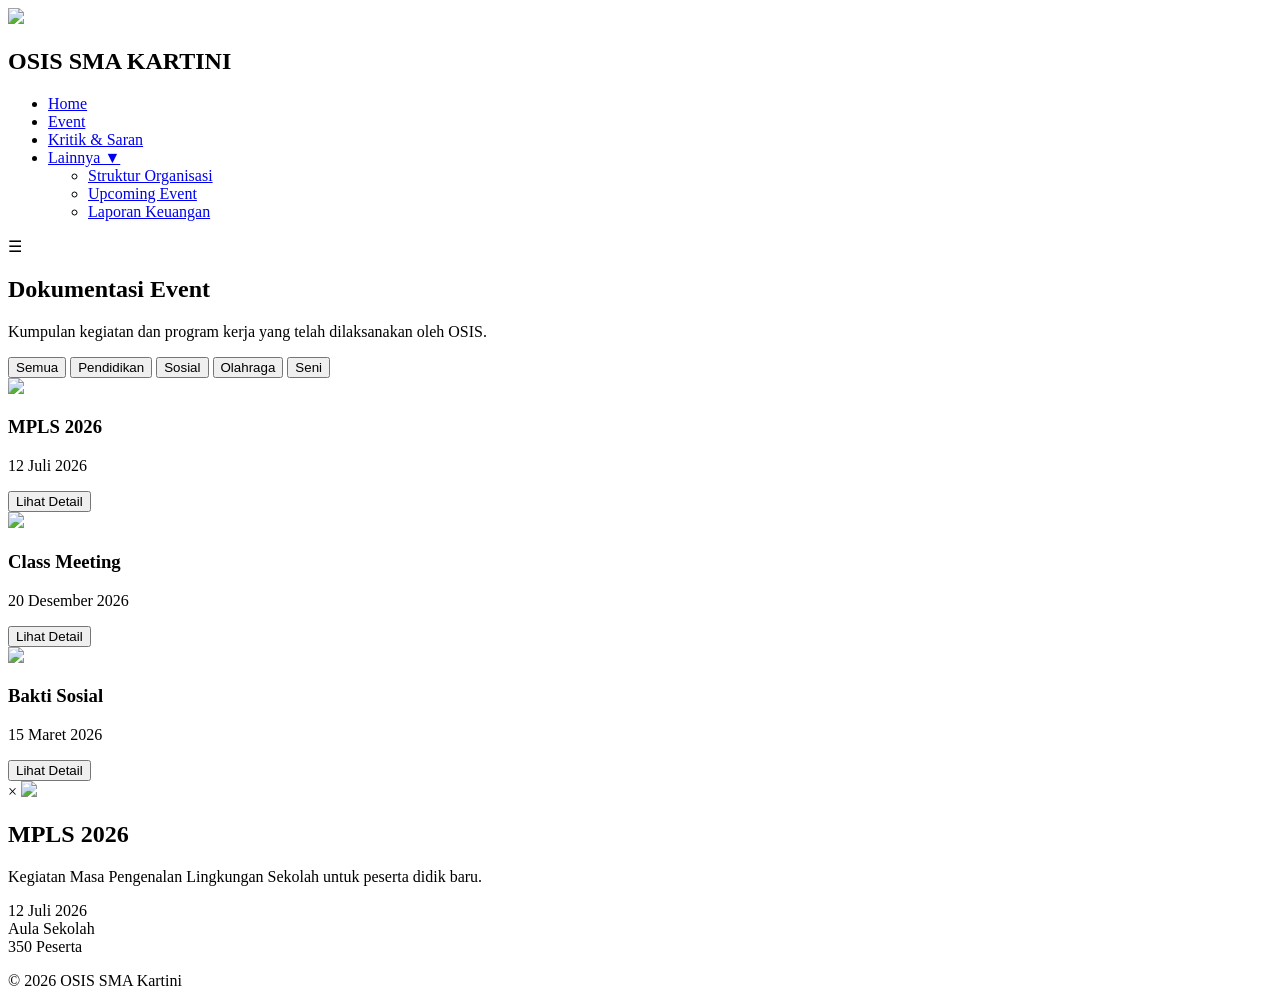
==== event.html @ 9b36c660 "Add files via upload" ====
<!DOCTYPE html>
<html lang="id">
<head>

<meta charset="UTF-8">
<meta name="viewport" content="width=device-width, initial-scale=1.0">

<title>Event OSIS</title>

<link rel="stylesheet" href="css/style.css">
<link rel="stylesheet" href="css/event.css">

<link href="https://fonts.googleapis.com/css2?family=Poppins:wght@300;400;500;600;700&display=swap" rel="stylesheet">

</head>
<body>

<header>

<div class="container">

<nav class="navbar">

<div class="logo">
<img src="assets/icons/logo.png">
<h2>OSIS SMA KARTINI</h2>
</div>

<ul class="nav-menu">

<li><a href="index.html">Home</a></li>

<li><a href="event.html">Event</a></li>

<li><a href="kritik-saran.html">Kritik & Saran</a></li>

<li class="dropdown">

<a href="#">Lainnya ▼</a>

<ul class="dropdown-content">

<li>
<a href="struktur-organisasi.html">
Struktur Organisasi
</a>
</li>

<li>
<a href="upcoming-event.html">
Upcoming Event
</a>
</li>

<li>
<a href="laporan-keuangan.html">
Laporan Keuangan
</a>
</li>

</ul>

</li>

</ul>

<div class="hamburger">☰</div>

</nav>

</div>

</header>

<!-- HEADER -->

<section class="event-header">

<div class="container">

<h1>Dokumentasi Event</h1>

<p>
Kumpulan kegiatan dan program kerja yang telah dilaksanakan oleh OSIS.
</p>

</div>

</section>

<!-- FILTER -->

<section class="event-filter">

<div class="container">

<button class="filter-btn active">
Semua
</button>

<button class="filter-btn">
Pendidikan
</button>

<button class="filter-btn">
Sosial
</button>

<button class="filter-btn">
Olahraga
</button>

<button class="filter-btn">
Seni
</button>

</div>

</section>

<!-- EVENT GRID -->

<section class="event-section">

<div class="container">

<div class="event-grid">

<!-- CARD 1 -->

<div class="event-card">

<img src="assets/images/event1.jpg">

<div class="event-content">

<h3>MPLS 2026</h3>

<p>12 Juli 2026</p>

<button class="detail-event">
Lihat Detail
</button>

</div>

</div>

<!-- CARD 2 -->

<div class="event-card">

<img src="assets/images/event2.jpg">

<div class="event-content">

<h3>Class Meeting</h3>

<p>20 Desember 2026</p>

<button class="detail-event">
Lihat Detail
</button>

</div>

</div>

<!-- CARD 3 -->

<div class="event-card">

<img src="assets/images/event3.jpg">

<div class="event-content">

<h3>Bakti Sosial</h3>

<p>15 Maret 2026</p>

<button class="detail-event">
Lihat Detail
</button>

</div>

</div>

</div>

</div>

</section>

<!-- MODAL -->

<div class="event-modal" id="eventModal">

<div class="modal-box">

<span class="close-event">
×
</span>

<img
src="assets/images/event1.jpg"
class="modal-image">

<h2>MPLS 2026</h2>

<p>
Kegiatan Masa Pengenalan Lingkungan Sekolah
untuk peserta didik baru.
</p>

<div class="event-info">

<div>
12 Juli 2026
</div>

<div>
Aula Sekolah
</div>

<div>
350 Peserta
</div>

</div>

</div>

</div>

<footer>

<div class="container">

<p class="copyright">
© 2026 OSIS SMA Kartini
</p>

</div>

</footer>

<script src="js/main.js"></script>
<script src="js/event.js"></script>

</body>
</html>
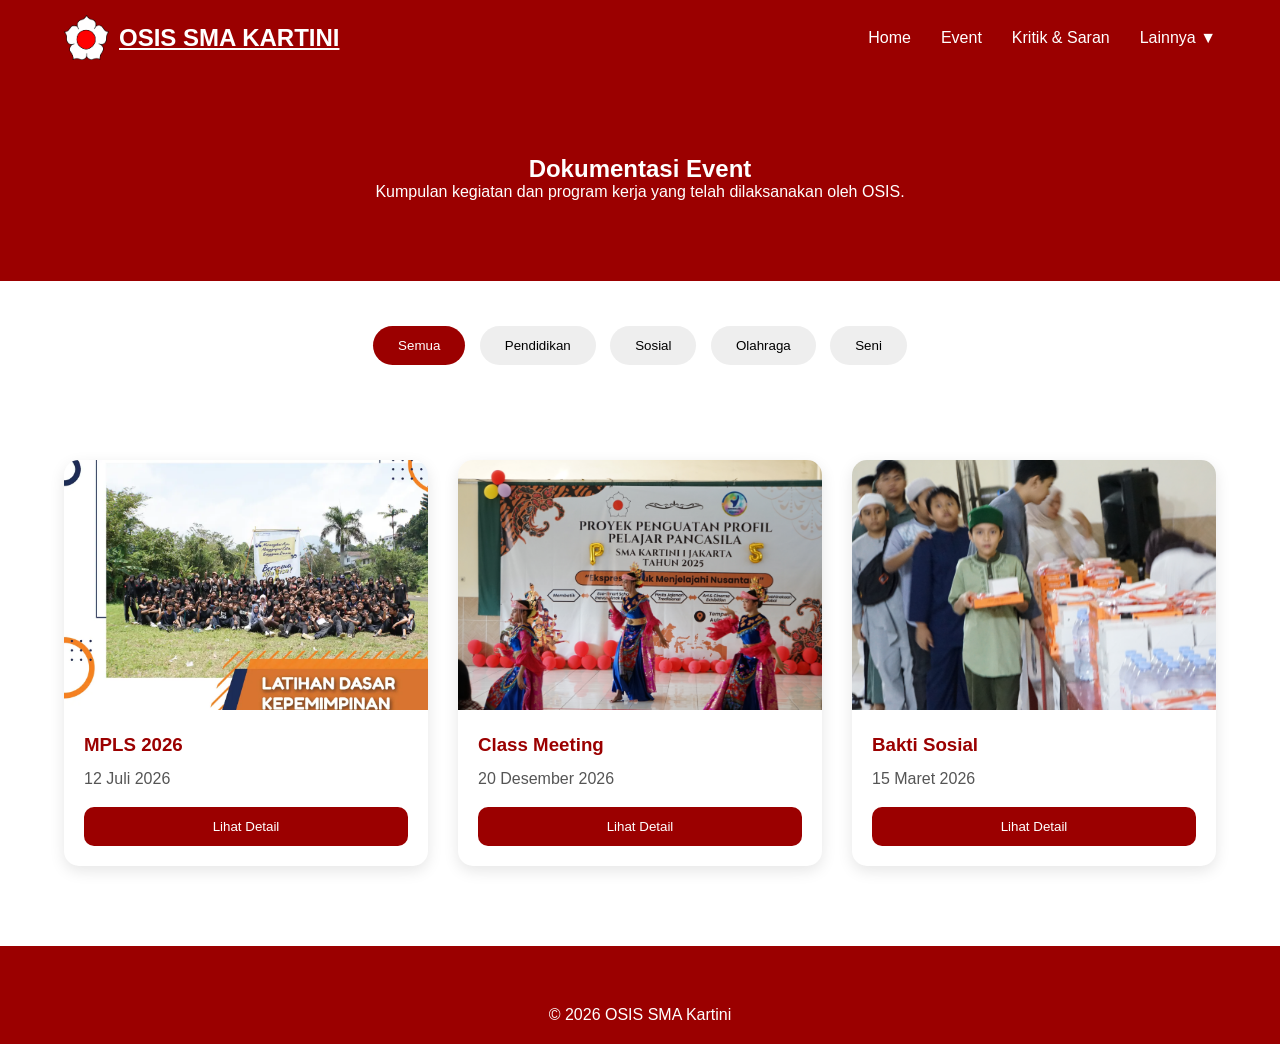
==== commit edb92a6b: "Add files via upload" ====
--- a/event.html
+++ b/event.html
@@ -21,18 +21,26 @@
 
 <nav class="navbar">
 
-<div class="logo">
-<img src="assets/icons/logo.png">
-<h2>OSIS SMA KARTINI</h2>
-</div>
+<a href="index.html" class="logo">
+    <img src="assets/icons/logo.png" alt="Logo OSIS">
+    <h2>OSIS SMA KARTINI</h2>
+</a>
 
 <ul class="nav-menu">
 
-<li><a href="index.html">Home</a></li>
-
-<li><a href="event.html">Event</a></li>
-
-<li><a href="kritik-saran.html">Kritik & Saran</a></li>
+<li>
+    <a href="index.html">Home</a>
+</li>
+
+<li>
+    <a href="event.html">Event</a>
+</li>
+
+<li>
+    <a href="index.html#kritik">
+        Kritik & Saran
+    </a>
+</li>
 
 <li class="dropdown">
 
--- a/css/style.css
+++ b/css/style.css
@@ -0,0 +1,533 @@
+*{
+    margin:0;
+    padding:0;
+    box-sizing:border-box;
+    font-family:'Poppins',sans-serif;
+}
+
+:root{
+    --primary:#9b0000;
+    --primary-dark:#780000;
+    --white:#ffffff;
+    --light:#f5f5f5;
+    --dark:#222;
+}
+
+html{
+    scroll-behavior:smooth;
+}
+
+body{
+    background:var(--white);
+    color:var(--dark);
+}
+
+/* CONTAINER */
+
+.container{
+    width:90%;
+    max-width:1200px;
+    margin:auto;
+}
+
+/* NAVBAR */
+
+header{
+    background:var(--primary);
+    position:sticky;
+    top:0;
+    z-index:999;
+}
+
+.navbar{
+    display:flex;
+    justify-content:space-between;
+    align-items:center;
+    padding:15px 0;
+}
+
+.logo{
+    display:flex;
+    align-items:center;
+    gap:10px;
+    color:white;
+}
+
+.logo img{
+    width:45px;
+}
+
+.nav-menu{
+    display:flex;
+    list-style:none;
+    gap:30px;
+}
+
+.nav-menu a{
+    color:white;
+    text-decoration:none;
+    font-weight:500;
+}
+
+.dropdown{
+    position:relative;
+}
+
+.dropdown-content{
+    display:none;
+    position:absolute;
+    background:white;
+    width:220px;
+    top:35px;
+    right:0;
+    border-radius:10px;
+    overflow:hidden;
+    box-shadow:0 5px 15px rgba(0,0,0,.15);
+}
+
+.dropdown-content a{
+    color:black;
+    display:block;
+    padding:12px;
+}
+
+.dropdown-content a:hover{
+    background:#f3f3f3;
+}
+
+.dropdown:hover .dropdown-content{
+    display:block;
+}
+
+/* ====================
+   HERO SECTION
+==================== */
+
+.hero{
+    height:85vh;
+
+    background:
+    linear-gradient(
+        rgba(0,0,0,.5),
+        rgba(0,0,0,.5)
+    ),
+    url('../assets/images/Slider\ 2.JPG');
+
+    background-size:cover;
+    background-position:center;
+
+    display:flex;
+    align-items:center;
+    justify-content:center;
+}
+
+.hero-content{
+    text-align:center;
+    color:white;
+    max-width:800px;
+    padding:20px;
+}
+
+.hero-content h1{
+    font-size:3rem;
+    margin-bottom:20px;
+}
+
+.hero-content p{
+    font-size:1.2rem;
+    margin-bottom:30px;
+}
+
+.btn{
+    display:inline-block;
+    background:white;
+    color:var(--primary);
+    text-decoration:none;
+    padding:14px 30px;
+    border-radius:10px;
+    font-weight:600;
+    transition:.3s;
+}
+
+.btn:hover{
+    transform:translateY(-3px);
+}
+
+/* ====================
+   SECTION TITLE
+==================== */
+
+.section-title{
+    text-align:center;
+    color:var(--primary);
+    margin-bottom:50px;
+    font-size:2rem;
+}
+
+/* ====================
+   KETUA OSIS
+==================== */
+
+.ketua{
+    padding:80px 0;
+    background:var(--primary);
+    color:var(--white);
+}
+
+.ketua-wrapper{
+    display:flex;
+    align-items:center;
+    justify-content:center;
+    gap:60px;
+}
+
+.ketua-image img{
+    width:320px;
+    height:320px;
+    object-fit:cover;
+    border-radius:50%;
+    border:2px solid white;
+}
+
+.ketua-content{
+    max-width:600px;
+}
+
+.ketua-content p{
+    font-size:1.1rem;
+    line-height:1.8;
+    margin-bottom:25px;
+}
+
+.ketua-content h3{
+    margin-bottom:5px;
+}
+
+.ketua-content span{
+    opacity:.8;
+}
+
+/* HAMBURGER */
+
+.hamburger{
+    display:none;
+    color:white;
+    font-size:28px;
+    cursor:pointer;
+}
+
+/* ====================
+   EVENT PREVIEW
+==================== */
+
+.event-preview{
+    padding:80px 0;
+    background:#f5f5f5;
+}
+
+.event-grid{
+    display:grid;
+    grid-template-columns:repeat(3,1fr);
+    gap:30px;
+}
+
+.event-card{
+    background:white;
+    border-radius:15px;
+    overflow:hidden;
+    box-shadow:0 5px 15px rgba(0,0,0,.1);
+    transition:.3s;
+}
+
+.event-card:hover{
+    transform:translateY(-8px);
+}
+
+.event-card img{
+    width:100%;
+    height:240px;
+    object-fit:cover;
+}
+
+.event-content{
+    padding:20px;
+}
+
+.event-content h3{
+    color:var(--primary);
+    margin-bottom:10px;
+}
+
+.event-content p{
+    line-height:1.6;
+    color:#555;
+}
+
+.event-button{
+    text-align:center;
+    margin-top:40px;
+}
+
+.btn-red{
+    background:var(--primary);
+    color:white;
+}
+
+/* ====================
+   UPCOMING EVENT
+==================== */
+
+.upcoming-preview{
+    padding:80px 0;
+    background:white;
+}
+
+.upcoming-grid{
+    display:grid;
+    grid-template-columns:repeat(3,1fr);
+    gap:30px;
+}
+
+.upcoming-card{
+    background:white;
+    border-radius:15px;
+    padding:30px;
+    text-align:center;
+    box-shadow:0 5px 20px rgba(0,0,0,.1);
+    border-top:5px solid var(--primary);
+    transition:.3s;
+}
+
+.upcoming-card:hover{
+    transform:translateY(-8px);
+}
+
+.upcoming-date{
+    color:var(--primary);
+    font-weight:700;
+    margin-bottom:15px;
+}
+
+.upcoming-card h3{
+    margin-bottom:15px;
+}
+
+.upcoming-card p{
+    color:#666;
+    margin-bottom:20px;
+}
+
+.countdown{
+    background:var(--primary);
+    color:white;
+    padding:10px;
+    border-radius:10px;
+    font-weight:600;
+}
+
+/* ====================
+   KRITIK & SARAN
+==================== */
+
+.kritik-preview{
+    padding:80px 0;
+    background:var(--primary);
+}
+
+.kritik-wrapper{
+    max-width:800px;
+    margin:auto;
+    text-align:center;
+    color:white;
+}
+
+.kritik-wrapper h2{
+    font-size:2rem;
+    margin-bottom:15px;
+}
+
+.kritik-wrapper p{
+    margin-bottom:40px;
+    opacity:.9;
+}
+
+.kritik-form{
+    display:flex;
+    flex-direction:column;
+    gap:20px;
+}
+
+.kritik-form input,
+.kritik-form textarea{
+    padding:18px;
+    border:none;
+    border-radius:12px;
+    font-size:16px;
+}
+
+.kritik-form textarea{
+    min-height:180px;
+    resize:vertical;
+}
+
+.kritik-form button{
+    background:white;
+    color:var(--primary);
+    border:none;
+    padding:16px;
+    border-radius:12px;
+    cursor:pointer;
+    font-size:16px;
+    font-weight:600;
+    transition:.3s;
+}
+
+.kritik-form button:hover{
+    transform:translateY(-3px);
+}
+
+#kritik{
+    scroll-margin-top: 70px;
+}
+
+/* ====================
+   FOOTER
+==================== */
+
+footer{
+    background:#9b0000;
+    color:white;
+    padding:60px 0 20px;
+}
+
+.footer-content{
+    display:grid;
+    grid-template-columns:2fr 1fr 1fr;
+    gap:40px;
+    align-items:start;
+}
+
+.footer-content h3{
+    margin-bottom:15px;
+}
+
+.footer-content ul{
+    list-style:none;
+}
+
+.footer-content ul li{
+    margin-bottom:10px;
+}
+
+.footer-content a{
+    text-decoration:none;
+    color:white;
+}
+
+.footer-content a:hover{
+    opacity:.8;
+}
+
+.social-section{
+    text-align:center;
+}
+
+.social-icons{
+    display:flex;
+    justify-content:center;
+    align-items:center;
+    gap:20px;
+    margin-top:15px;
+}
+
+.social-icons a{
+    color:white;
+    font-size:28px;
+    transition:0.3s;
+}
+
+.social-icons a:hover{
+    transform:translateY(-4px);
+    color:#666;
+}
+
+footer hr{
+    margin:30px 0;
+    border:none;
+    height:1px;
+    background:rgba(255,255,255,.15);
+}
+
+.copyright{
+    text-align:center;
+}
+
+/* RESPONSIVE */
+
+@media(max-width:768px){
+
+    .footer-content{
+        grid-template-columns:1fr;
+        text-align:center;
+    }
+
+    .social-icons{
+        justify-content:center;
+    }
+
+}
+
+/* MOBILE */
+
+@media(max-width:768px){
+
+    .hamburger{
+        display:block;
+    }
+
+    .nav-menu{
+        display:none;
+        flex-direction:column;
+        position:absolute;
+        top:75px;
+        left:0;
+        width:100%;
+        background:var(--primary);
+        padding:20px;
+    }
+
+    .nav-menu.active{
+        display:flex;
+    }
+}
+
+.hero{
+    height:70vh;
+}
+
+.hero-content h1{
+    font-size:2rem;
+}
+
+.hero-content p{
+    font-size:1rem;
+}
+
+.ketua-wrapper{
+    flex-direction:column;
+    text-align:center;
+}
+
+.ketua-image img{
+    width:220px;
+    height:220px;
+}
+
+.event-grid{
+    grid-template-columns:1fr;
+}
+
+.footer-content{
+    grid-template-columns:1fr;
+    text-align:center;
+}
--- a/css/event.css
+++ b/css/event.css
@@ -0,0 +1,123 @@
+.event-header{
+    background:var(--primary);
+    color:white;
+    text-align:center;
+    padding:80px 0;
+}
+
+.event-filter{
+    padding:40px 0;
+    text-align:center;
+}
+
+.filter-btn{
+    border:none;
+    padding:12px 25px;
+    margin:5px;
+    border-radius:30px;
+    cursor:pointer;
+    background:#eee;
+}
+
+.filter-btn.active{
+    background:var(--primary);
+    color:white;
+}
+
+.event-section{
+    padding:50px 0 80px;
+}
+
+.event-grid{
+    display:grid;
+    grid-template-columns:repeat(3,1fr);
+    gap:30px;
+}
+
+.event-card{
+    background:white;
+    border-radius:15px;
+    overflow:hidden;
+    box-shadow:0 5px 15px rgba(0,0,0,.1);
+    transition:.3s;
+}
+
+.event-card:hover{
+    transform:translateY(-8px);
+}
+
+.event-card img{
+    width:100%;
+    height:250px;
+    object-fit:cover;
+}
+
+.event-content{
+    padding:20px;
+}
+
+.event-content h3{
+    color:var(--primary);
+    margin-bottom:10px;
+}
+
+.detail-event{
+    margin-top:15px;
+    width:100%;
+    border:none;
+    background:var(--primary);
+    color:white;
+    padding:12px;
+    border-radius:10px;
+    cursor:pointer;
+}
+
+/* MODAL */
+
+.event-modal{
+    display:none;
+    position:fixed;
+    inset:0;
+    background:rgba(0,0,0,.6);
+    z-index:9999;
+}
+
+.modal-box{
+    background:white;
+    width:90%;
+    max-width:800px;
+    margin:50px auto;
+    padding:30px;
+    border-radius:15px;
+    position:relative;
+}
+
+.close-event{
+    position:absolute;
+    right:20px;
+    top:10px;
+    font-size:35px;
+    cursor:pointer;
+}
+
+.modal-image{
+    width:100%;
+    border-radius:12px;
+    margin-bottom:20px;
+}
+
+.event-info{
+    margin-top:20px;
+    display:flex;
+    justify-content:space-between;
+    flex-wrap:wrap;
+    gap:10px;
+}
+
+@media(max-width:768px){
+
+.event-grid{
+    grid-template-columns:1fr;
+}
+
+}
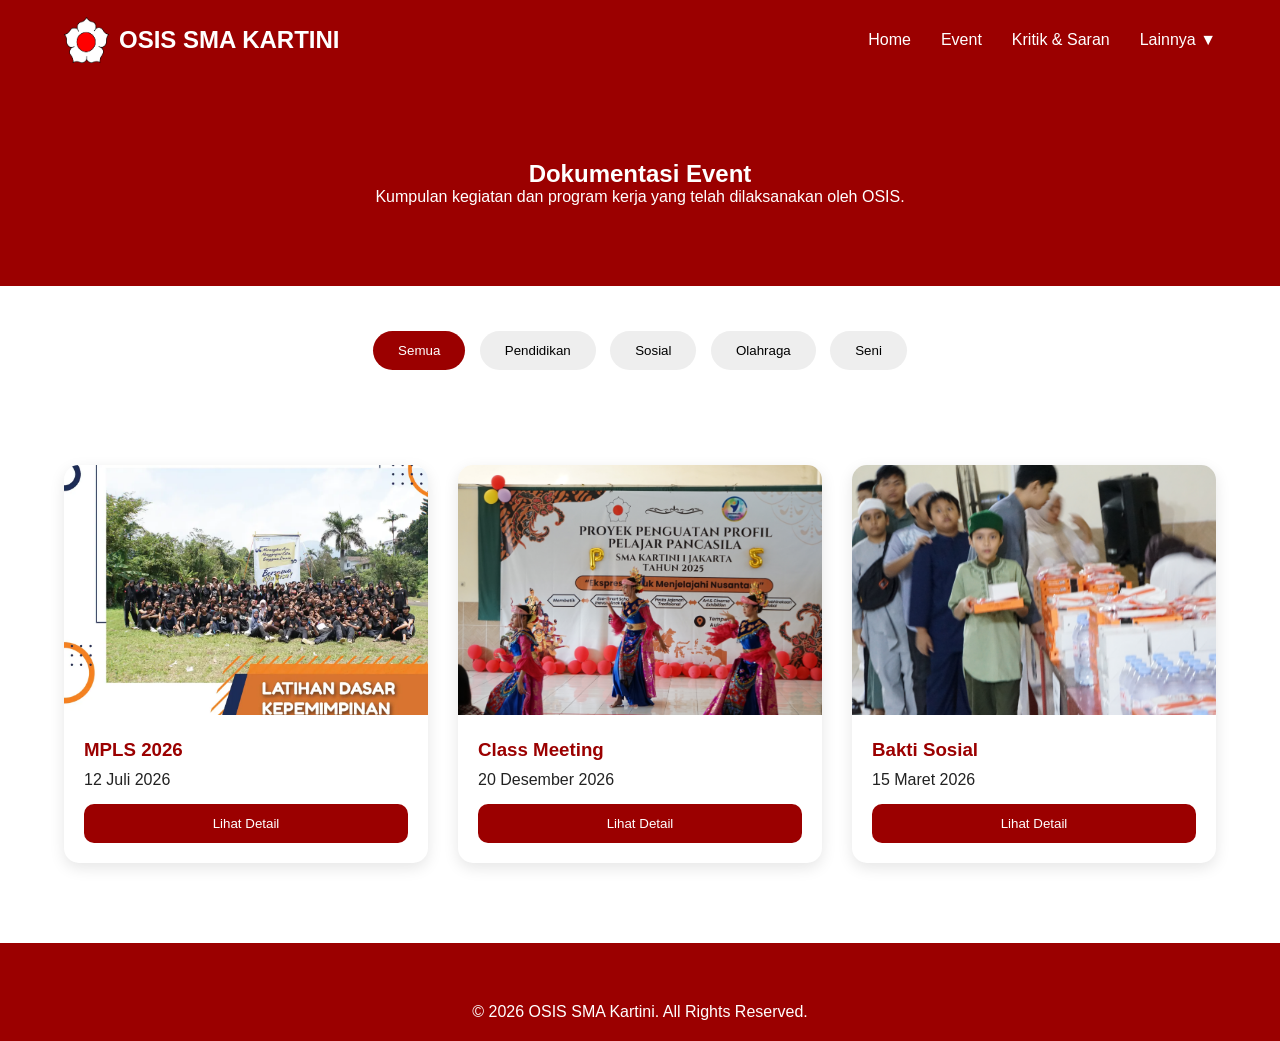
==== commit fb974f93: "Update event.html" ====
--- a/event.html
+++ b/event.html
@@ -246,7 +246,7 @@
 <div class="container">
 
 <p class="copyright">
-© 2026 OSIS SMA Kartini
+© 2026 OSIS SMA Kartini. All Rights Reserved.
 </p>
 
 </div>
@@ -257,4 +257,4 @@
 <script src="js/event.js"></script>
 
 </body>
-</html>+</html>
--- a/css/style.css
+++ b/css/style.css
@@ -1,3 +1,7 @@
+/* ========================================
+   RESET
+======================================== */
+
 *{
     margin:0;
     padding:0;
@@ -7,10 +11,11 @@
 
 :root{
     --primary:#9b0000;
-    --primary-dark:#780000;
+    --primary-dark:#750000;
     --white:#ffffff;
     --light:#f5f5f5;
-    --dark:#222;
+    --dark:#222222;
+    --shadow:0 5px 15px rgba(0,0,0,.1);
 }
 
 html{
@@ -20,9 +25,12 @@
 body{
     background:var(--white);
     color:var(--dark);
-}
-
-/* CONTAINER */
+    overflow-x:hidden;
+}
+
+/* ========================================
+   GLOBAL
+======================================== */
 
 .container{
     width:90%;
@@ -30,26 +38,63 @@
     margin:auto;
 }
 
-/* NAVBAR */
+section{
+    padding:80px 0;
+}
+
+.section-title{
+    text-align:center;
+    color:var(--primary);
+    margin-bottom:50px;
+    font-size:2rem;
+}
+
+.btn{
+    display:inline-block;
+    padding:14px 30px;
+    border-radius:10px;
+    text-decoration:none;
+    font-weight:600;
+    transition:.3s;
+}
+
+.btn:hover{
+    transform:translateY(-3px);
+}
+
+.btn-white{
+    background:white;
+    color:var(--primary);
+}
+
+.btn-red{
+    background:var(--primary);
+    color:white;
+}
+
+/* ========================================
+   NAVBAR
+======================================== */
 
 header{
     background:var(--primary);
     position:sticky;
     top:0;
-    z-index:999;
+    z-index:1000;
 }
 
 .navbar{
+    height:80px;
     display:flex;
     justify-content:space-between;
     align-items:center;
-    padding:15px 0;
 }
 
 .logo{
     display:flex;
     align-items:center;
     gap:10px;
+    text-decoration:none;
     color:white;
 }
 
@@ -58,8 +103,8 @@
 }
 
 .nav-menu{
-    display:flex;
     list-style:none;
+    display:flex;
     gap:30px;
 }
 
@@ -68,6 +113,21 @@
     text-decoration:none;
     font-weight:500;
 }
+
+.nav-menu a:hover{
+    opacity:.8;
+}
+
+.hamburger{
+    display:none;
+    color:white;
+    font-size:30px;
+    cursor:pointer;
+}
+
+/* ========================================
+   DROPDOWN
+======================================== */
 
 .dropdown{
     position:relative;
@@ -76,35 +136,35 @@
 .dropdown-content{
     display:none;
     position:absolute;
-    background:white;
-    width:220px;
     top:35px;
     right:0;
+    width:220px;
+    background:white;
     border-radius:10px;
     overflow:hidden;
-    box-shadow:0 5px 15px rgba(0,0,0,.15);
+    box-shadow:var(--shadow);
 }
 
 .dropdown-content a{
-    color:black;
     display:block;
-    padding:12px;
+    color:var(--dark);
+    padding:12px 15px;
 }
 
 .dropdown-content a:hover{
-    background:#f3f3f3;
+    background:#f2f2f2;
 }
 
 .dropdown:hover .dropdown-content{
     display:block;
 }
 
-/* ====================
-   HERO SECTION
-==================== */
+/* ========================================
+   HERO
+======================================== */
 
 .hero{
-    height:85vh;
+    height:90vh;
 
     background:
     linear-gradient(
@@ -117,8 +177,8 @@
     background-position:center;
 
     display:flex;
+    justify-content:center;
     align-items:center;
-    justify-content:center;
 }
 
 .hero-content{
@@ -138,40 +198,13 @@
     margin-bottom:30px;
 }
 
-.btn{
-    display:inline-block;
-    background:white;
-    color:var(--primary);
-    text-decoration:none;
-    padding:14px 30px;
-    border-radius:10px;
-    font-weight:600;
-    transition:.3s;
-}
-
-.btn:hover{
-    transform:translateY(-3px);
-}
-
-/* ====================
-   SECTION TITLE
-==================== */
-
-.section-title{
-    text-align:center;
-    color:var(--primary);
-    margin-bottom:50px;
-    font-size:2rem;
-}
-
-/* ====================
+/* ========================================
    KETUA OSIS
-==================== */
+======================================== */
 
 .ketua{
-    padding:80px 0;
-    background:var(--primary);
-    color:var(--white);
+    background:var(--primary);
+    color:white;
 }
 
 .ketua-wrapper{
@@ -184,9 +217,9 @@
 .ketua-image img{
     width:320px;
     height:320px;
+    border-radius:50%;
     object-fit:cover;
-    border-radius:50%;
-    border:2px solid white;
+    border:4px solid white;
 }
 
 .ketua-content{
@@ -194,35 +227,16 @@
 }
 
 .ketua-content p{
-    font-size:1.1rem;
     line-height:1.8;
-    margin-bottom:25px;
-}
-
-.ketua-content h3{
-    margin-bottom:5px;
-}
-
-.ketua-content span{
-    opacity:.8;
-}
-
-/* HAMBURGER */
-
-.hamburger{
-    display:none;
-    color:white;
-    font-size:28px;
-    cursor:pointer;
-}
-
-/* ====================
-   EVENT PREVIEW
-==================== */
+    margin-bottom:20px;
+}
+
+/* ========================================
+   EVENT
+======================================== */
 
 .event-preview{
-    padding:80px 0;
-    background:#f5f5f5;
+    background:var(--light);
 }
 
 .event-grid{
@@ -235,7 +249,7 @@
     background:white;
     border-radius:15px;
     overflow:hidden;
-    box-shadow:0 5px 15px rgba(0,0,0,.1);
+    box-shadow:var(--shadow);
     transition:.3s;
 }
 
@@ -245,7 +259,7 @@
 
 .event-card img{
     width:100%;
-    height:240px;
+    height:230px;
     object-fit:cover;
 }
 
@@ -258,29 +272,14 @@
     margin-bottom:10px;
 }
 
-.event-content p{
-    line-height:1.6;
-    color:#555;
-}
-
 .event-button{
     text-align:center;
     margin-top:40px;
 }
 
-.btn-red{
-    background:var(--primary);
-    color:white;
-}
-
-/* ====================
+/* ========================================
    UPCOMING EVENT
-==================== */
-
-.upcoming-preview{
-    padding:80px 0;
-    background:white;
-}
+======================================== */
 
 .upcoming-grid{
     display:grid;
@@ -290,48 +289,43 @@
 
 .upcoming-card{
     background:white;
+    border-top:5px solid var(--primary);
     border-radius:15px;
     padding:30px;
     text-align:center;
-    box-shadow:0 5px 20px rgba(0,0,0,.1);
-    border-top:5px solid var(--primary);
-    transition:.3s;
-}
-
-.upcoming-card:hover{
-    transform:translateY(-8px);
+    box-shadow:var(--shadow);
 }
 
 .upcoming-date{
     color:var(--primary);
-    font-weight:700;
+    font-weight:bold;
     margin-bottom:15px;
 }
 
-.upcoming-card h3{
-    margin-bottom:15px;
-}
-
-.upcoming-card p{
-    color:#666;
-    margin-bottom:20px;
-}
-
 .countdown{
-    background:var(--primary);
-    color:white;
-    padding:10px;
+    display:block;
+    margin-top:20px;
+    background:var(--primary);
+    color:white;
+    padding:12px;
     border-radius:10px;
-    font-weight:600;
-}
-
-/* ====================
+}
+
+.upcoming-button{
+    text-align:center;
+    margin-top:40px;
+}
+
+/* ========================================
    KRITIK & SARAN
-==================== */
+======================================== */
 
 .kritik-preview{
-    padding:80px 0;
-    background:var(--primary);
+    background:var(--primary);
+}
+
+#kritik{
+    scroll-margin-top:70px;
 }
 
 .kritik-wrapper{
@@ -341,14 +335,8 @@
     color:white;
 }
 
-.kritik-wrapper h2{
-    font-size:2rem;
-    margin-bottom:15px;
-}
-
 .kritik-wrapper p{
-    margin-bottom:40px;
-    opacity:.9;
+    margin:20px 0 40px;
 }
 
 .kritik-form{
@@ -362,40 +350,26 @@
     padding:18px;
     border:none;
     border-radius:12px;
-    font-size:16px;
 }
 
 .kritik-form textarea{
     min-height:180px;
-    resize:vertical;
 }
 
 .kritik-form button{
-    background:white;
+    padding:10px;
+    border:none;
+    border-radius:12px;
     color:var(--primary);
-    border:none;
-    padding:16px;
-    border-radius:12px;
     cursor:pointer;
-    font-size:16px;
-    font-weight:600;
-    transition:.3s;
-}
-
-.kritik-form button:hover{
-    transform:translateY(-3px);
-}
-
-#kritik{
-    scroll-margin-top: 70px;
-}
-
-/* ====================
+}
+
+/* ========================================
    FOOTER
-==================== */
+======================================== */
 
 footer{
-    background:#9b0000;
+    background:var(--primary);
     color:white;
     padding:60px 0 20px;
 }
@@ -404,7 +378,6 @@
     display:grid;
     grid-template-columns:2fr 1fr 1fr;
     gap:40px;
-    align-items:start;
 }
 
 .footer-content h3{
@@ -415,17 +388,13 @@
     list-style:none;
 }
 
-.footer-content ul li{
+.footer-content li{
     margin-bottom:10px;
 }
 
 .footer-content a{
+    color:white;
     text-decoration:none;
-    color:white;
-}
-
-.footer-content a:hover{
-    opacity:.8;
 }
 
 .social-section{
@@ -435,7 +404,6 @@
 .social-icons{
     display:flex;
     justify-content:center;
-    align-items:center;
     gap:20px;
     margin-top:15px;
 }
@@ -443,41 +411,26 @@
 .social-icons a{
     color:white;
     font-size:28px;
-    transition:0.3s;
 }
 
 .social-icons a:hover{
-    transform:translateY(-4px);
-    color:#666;
+    transform:translateY(-3px);
 }
 
 footer hr{
     margin:30px 0;
     border:none;
     height:1px;
-    background:rgba(255,255,255,.15);
+    background:rgba(255,255,255,.2);
 }
 
 .copyright{
     text-align:center;
 }
 
-/* RESPONSIVE */
-
-@media(max-width:768px){
-
-    .footer-content{
-        grid-template-columns:1fr;
-        text-align:center;
-    }
-
-    .social-icons{
-        justify-content:center;
-    }
-
-}
-
-/* MOBILE */
+/* ========================================
+   RESPONSIVE
+======================================== */
 
 @media(max-width:768px){
 
@@ -489,45 +442,52 @@
         display:none;
         flex-direction:column;
         position:absolute;
-        top:75px;
+        top:80px;
         left:0;
         width:100%;
         background:var(--primary);
         padding:20px;
+        box-shadow:var(--shadow);
     }
 
     .nav-menu.active{
         display:flex;
     }
-}
-
-.hero{
-    height:70vh;
-}
-
-.hero-content h1{
-    font-size:2rem;
-}
-
-.hero-content p{
-    font-size:1rem;
-}
-
-.ketua-wrapper{
-    flex-direction:column;
-    text-align:center;
-}
-
-.ketua-image img{
-    width:220px;
-    height:220px;
-}
-
-.event-grid{
-    grid-template-columns:1fr;
-}
-
-.footer-content{
-    grid-template-columns:1fr;
-    text-align:center;
+
+    .hero{
+        height:70vh;
+    }
+
+    .hero-content h1{
+        font-size:2rem;
+    }
+
+    .hero-content p{
+        font-size:1rem;
+    }
+
+    .ketua-wrapper{
+        flex-direction:column;
+        text-align:center;
+    }
+
+    .ketua-image img{
+        width:220px;
+        height:220px;
+    }
+
+    .event-grid,
+    .upcoming-grid,
+    .footer-content{
+        grid-template-columns:1fr;
+    }
+
+    .event-card,
+    .upcoming-card{
+        margin-bottom:10px;
+    }
+
+    .footer-content{
+        text-align:center;
+    }
 }
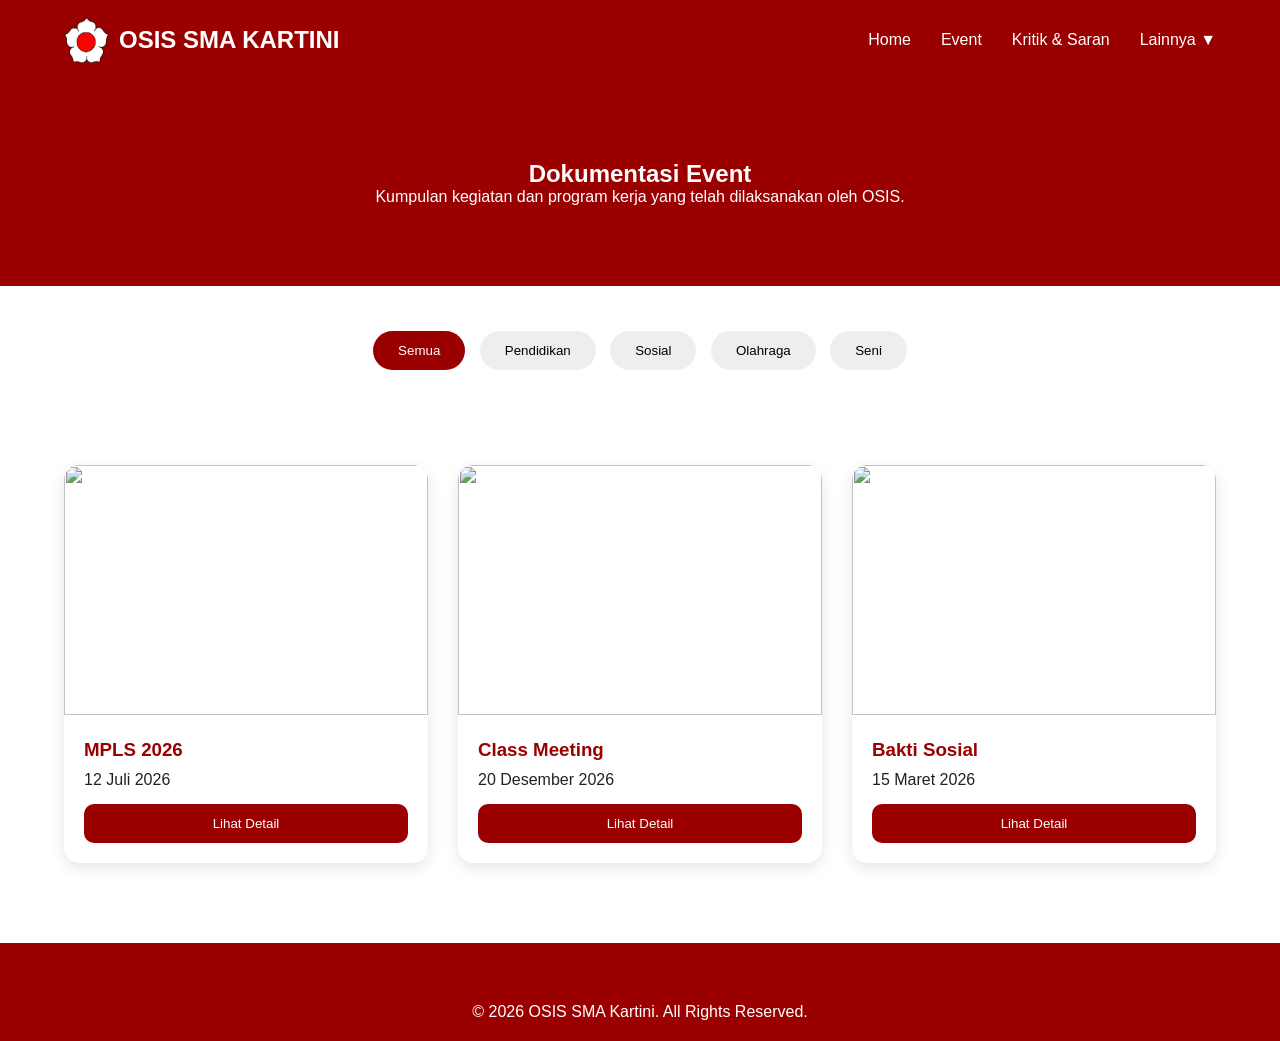
==== commit 26684aec: "Update event.html" ====
--- a/event.html
+++ b/event.html
@@ -22,7 +22,7 @@
 <nav class="navbar">
 
 <a href="index.html" class="logo">
-    <img src="assets/icons/logo.png" alt="Logo OSIS">
+    <img src="assets/icons/logo.webp" alt="Logo OSIS">
     <h2>OSIS SMA KARTINI</h2>
 </a>
 
--- a/css/style.css
+++ b/css/style.css
@@ -171,7 +171,7 @@
         rgba(0,0,0,.5),
         rgba(0,0,0,.5)
     ),
-    url('../assets/images/Slider\ 2.JPG');
+    url('../assets/images/Slider\ 2.webp');
 
     background-size:cover;
     background-position:center;
@@ -490,4 +490,4 @@
     .footer-content{
         text-align:center;
     }
-}+}
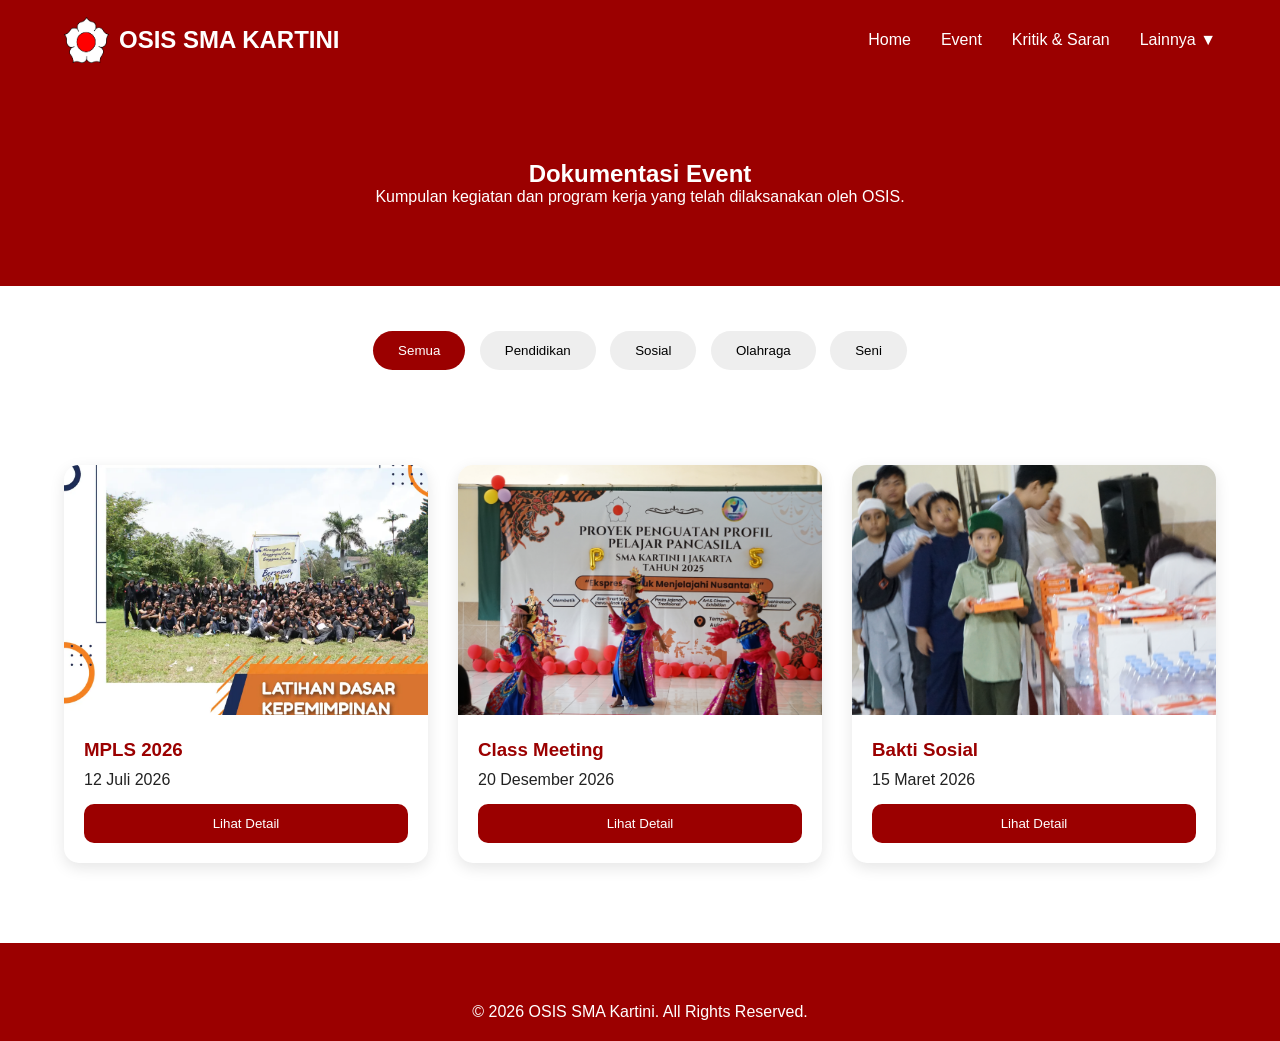
==== commit c8db9c9b: "Update event.html" ====
--- a/event.html
+++ b/event.html
@@ -11,6 +11,7 @@
 <link rel="stylesheet" href="css/event.css">
 
 <link href="https://fonts.googleapis.com/css2?family=Poppins:wght@300;400;500;600;700&display=swap" rel="stylesheet">
+<link rel="icon" href="assets/icons/logo.webp" type="image/webp" />
 
 </head>
 <body>
@@ -138,7 +139,7 @@
 
 <div class="event-card">
 
-<img src="assets/images/event1.jpg">
+<img src="assets/images/event1.webp">
 
 <div class="event-content">
 
@@ -158,7 +159,7 @@
 
 <div class="event-card">
 
-<img src="assets/images/event2.jpg">
+<img src="assets/images/event2.webp">
 
 <div class="event-content">
 
@@ -178,7 +179,7 @@
 
 <div class="event-card">
 
-<img src="assets/images/event3.jpg">
+<img src="assets/images/event3.webp">
 
 <div class="event-content">
 
